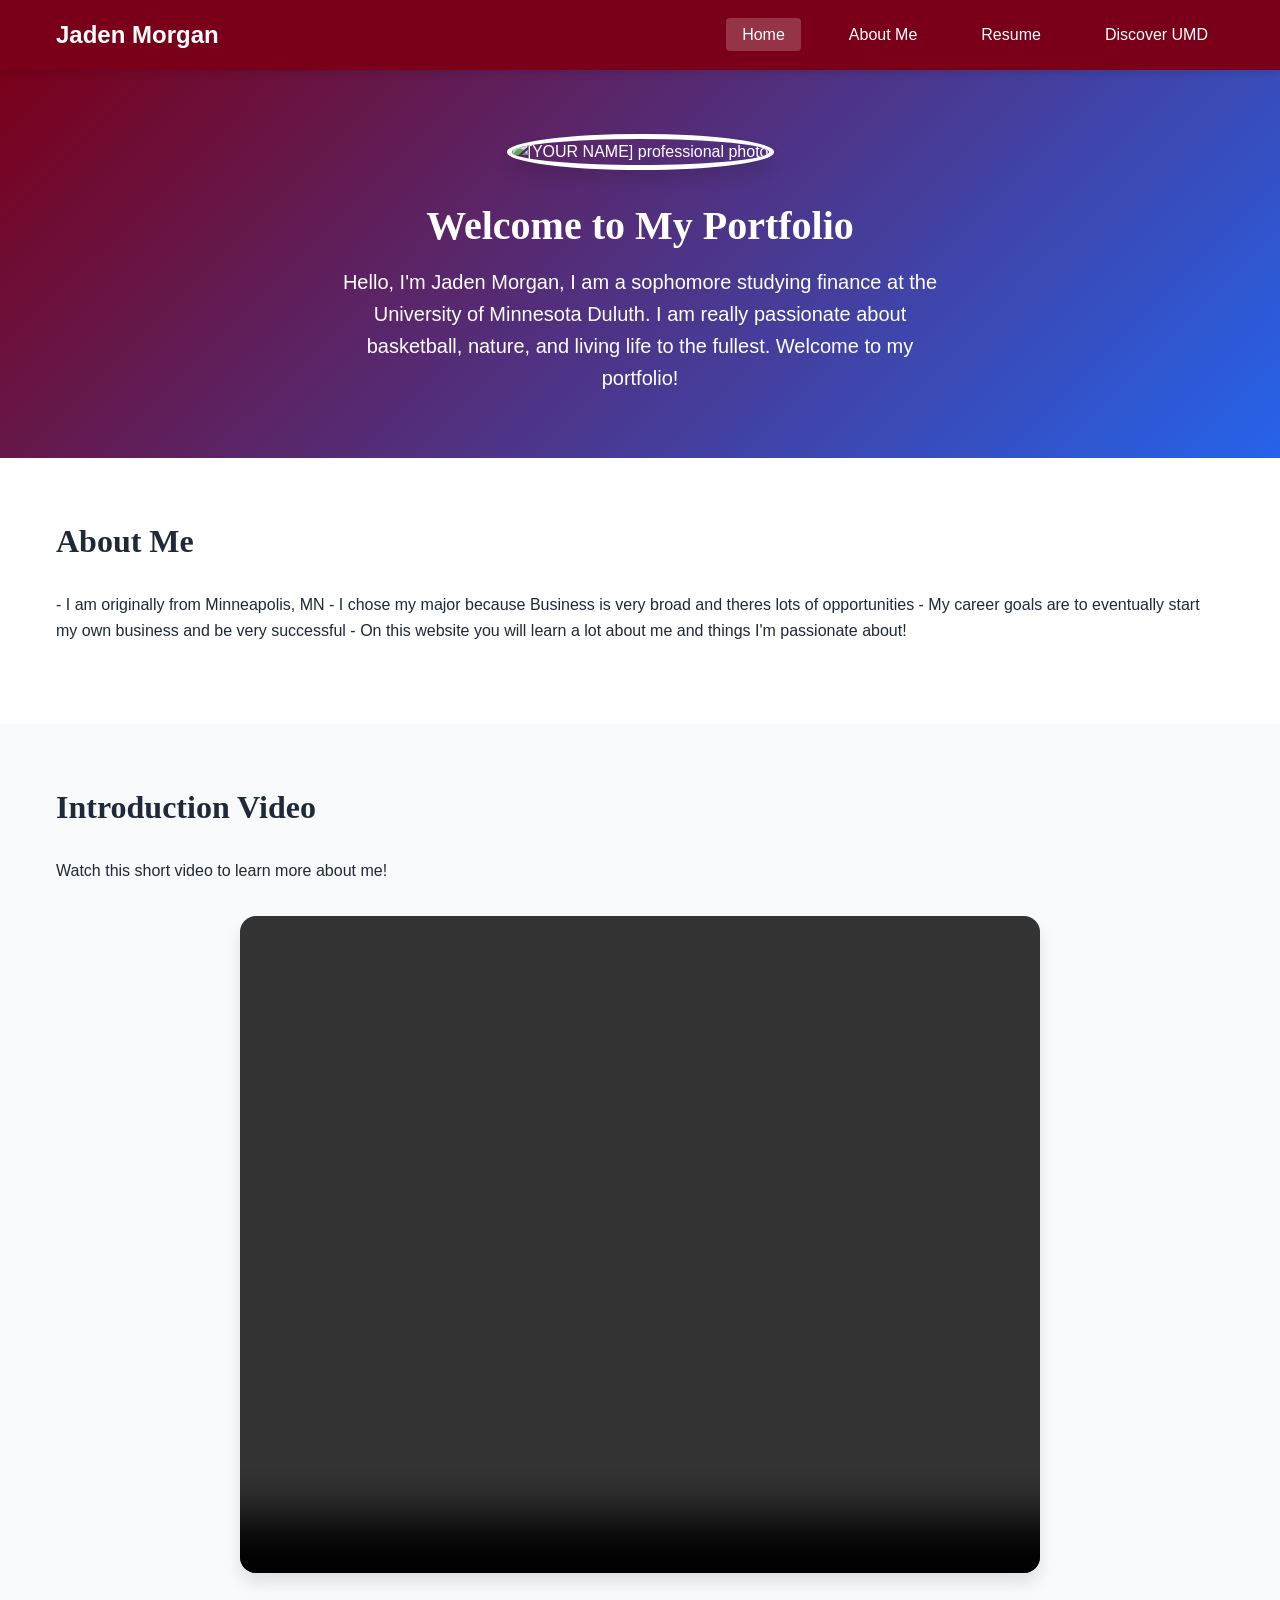
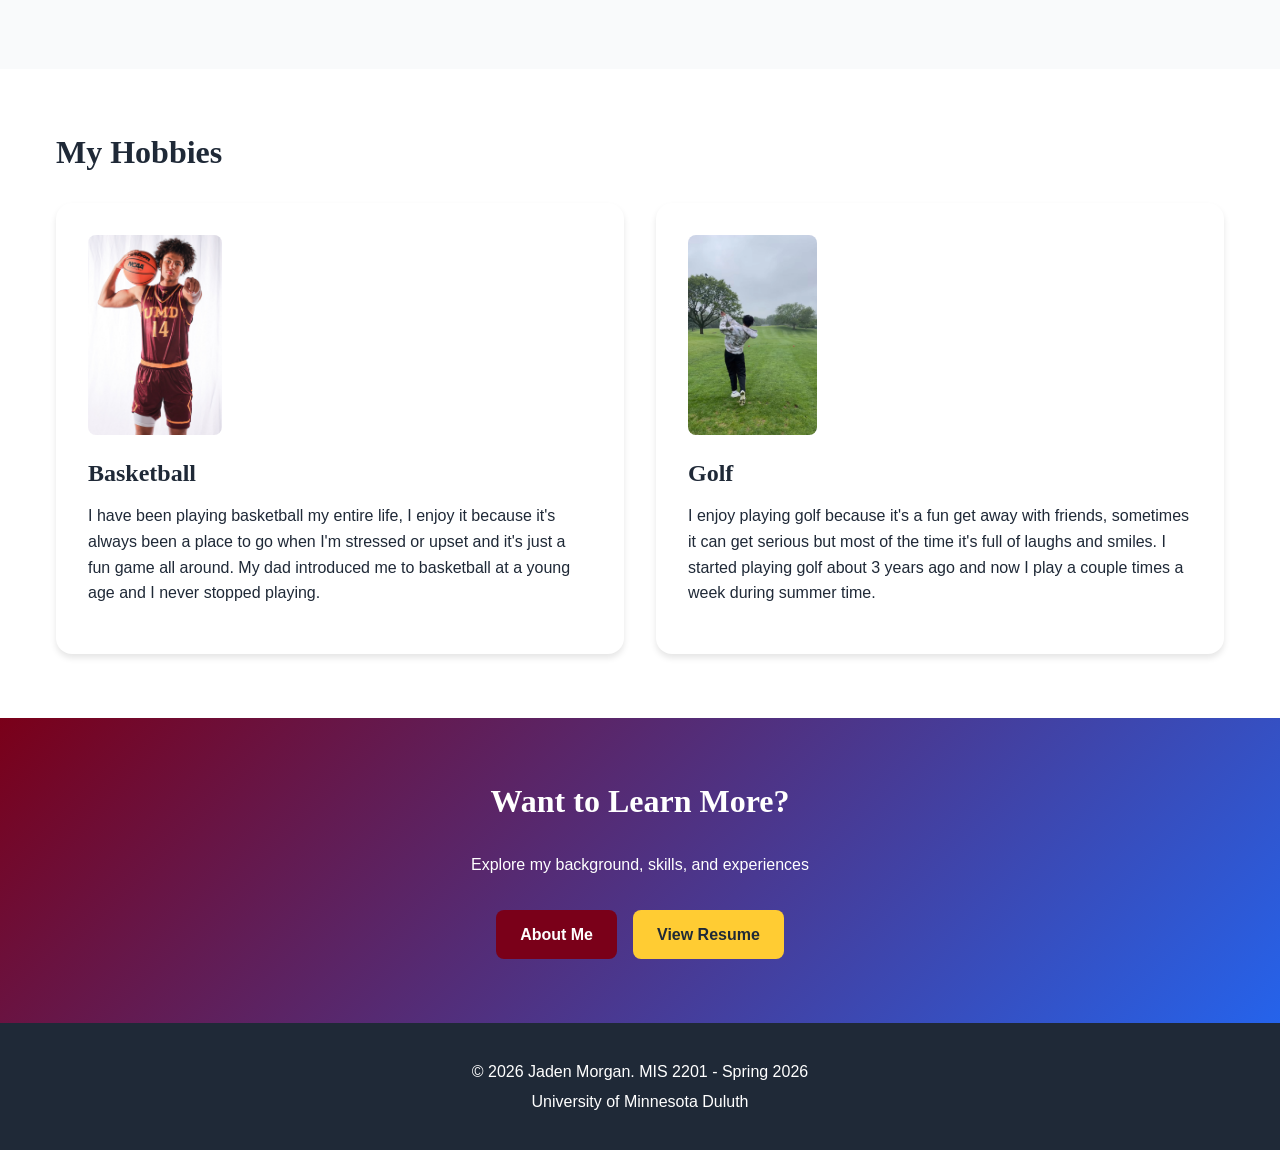
==== index.html @ 946b6adf "Add files via upload" ====
<!DOCTYPE html>
<!-- ==================================================================================
     MIS 2201 PHASE 1: PERSONAL WEBSITE - HOME PAGE
     ==================================================================================
     
     FILE: index.html (HOME PAGE)
     DUE: March 20, 2026, 11:00 AM
     POINTS: 6 pts (out of 22 pts for Required Pages Content)
     
     REQUIREMENTS FOR THIS PAGE:
     ✓ Professional headshot/picture of yourself
     ✓ Two hobby summaries with pictures  
     ✓ Short welcome video (introduce yourself)
     ✓ Professional introduction paragraph
     
     INSTRUCTIONS:
     1. Read ALL comments in this file - they explain everything!
     2. Replace ALL placeholder text marked with [BRACKETS]
     3. Replace ALL placeholder images in the images/ folder with YOUR images
     4. Replace placeholder video with YOUR welcome video
     5. Test in browser before submitting
     
     ================================================================================== -->

<html lang="en">
<!-- ==================================================================================
     HEAD SECTION
     ================================================================================== 
     The HEAD contains metadata about your page - info for browsers, not visible to users.
     ================================================================================== -->

<head>
    <!-- =============================================================================
         CHARACTER ENCODING & VIEWPORT
         Required for proper text display and mobile responsiveness
         ============================================================================= -->
    <meta charset="UTF-8">
    <meta name="viewport" content="width=device-width, initial-scale=1.0">

    <!-- =============================================================================
         SEO (Search Engine Optimization) META TAGS
         These help search engines understand your page
         ============================================================================= -->
    <meta name="description" content="[YOUR NAME]'s professional portfolio website - MIS 2201 student at UMD">
    <meta name="keywords" content="portfolio, web development, UMD, [your major], [your interests]">
    <meta name="author" content="[YOUR FULL NAME]">

    <!-- =============================================================================
         PAGE TITLE
         This appears in browser tabs and search results
         
         ACTION REQUIRED: Replace [YOUR NAME] with your actual name
         ============================================================================= -->
    <title>Jaden Morgan - Home | Personal Portfolio</title>

    <!-- =============================================================================
         LINK TO CSS STYLESHEET
         External CSS keeps styling separate from HTML (best practice)
         ============================================================================= -->
    <link rel="stylesheet" href="css/style.css">
</head>

<!-- ==================================================================================
     BODY SECTION
     ================================================================================== 
     Everything visible on your webpage goes in the BODY
     ================================================================================== -->

<body>

    <!-- =============================================================================
         NAVIGATION BAR (6 pts worth of usability)
         =============================================================================
         The nav appears on EVERY page - must link to all 4 pages:
         - index.html (Home - this page)
         - about.html (About Me)
         - resume.html (Resume)
         - discover-umd.html (Discover UMD)
         
         The navigation has:
         - Desktop view: Horizontal menu
         - Mobile view: Hamburger menu (JavaScript in script.js handles this)
         ============================================================================= -->
    <nav class="navbar">
        <div class="container">
            <!-- Logo/Your Name (links to home) -->
            <div class="logo">
                <a href="index.html">
                    <!-- ACTION REQUIRED: Replace [YOUR NAME] with your actual name -->
                    Jaden Morgan
                </a>
            </div>

            <!-- Navigation Links -->
            <ul class="nav-menu">
                <li><a href="index.html" class="active">Home</a></li>
                <li><a href="about.html">About Me</a></li>
                <li><a href="resume.html">Resume</a></li>
                <li><a href="discover-umd.html">Discover UMD</a></li>
                <!-- OPTIONAL: If you do the extra credit game page, add link here -->
                <!-- <li><a href="game.html">Game</a></li> -->
            </ul>

            <!-- Hamburger Menu Icon (for mobile - handled by JavaScript) -->
            <div class="hamburger">
                <span></span>
                <span></span>
                <span></span>
            </div>
        </div>
    </nav>

    <!-- =============================================================================
         HERO SECTION WITH HEADSHOT
         =============================================================================
         REQUIRED (Part of 6 pts for Home Page):
         - Professional headshot/picture of yourself
         - Welcoming headline
         - Brief introduction
         
         FILE FORMAT NOTES:
         - Best formats: .jpg (photos), .png (if you want transparency)
         - Recommended size: 400x400px to 800x800px
         - Keep file size under 1MB (compress if needed)
         - Name your file clearly: "your-name-headshot.jpg"
         
         TO REPLACE THE PLACEHOLDER IMAGE:
         1. Take or select a professional photo of yourself
         2. Save it in the images/ folder  (e.g., "john-smith-headshot.jpg")
         3. Update the src below to match your filename
         4. Update the alt text with your actual name
         ============================================================================= -->
    <header class="hero">
        <div class="container">
            <div class="hero-content">
                <!-- HEADSHOT IMAGE - ACTION REQUIRED -->
                <img src="Images/Headshot.jpg" alt="[YOUR NAME] professional photo" class="headshot">
                <!-- 
                    ^^^ REPLACE THIS ^^^
                    1. Change src="images/placeholder-headshot.png" to your image filename
                    2. Change alt="[YOUR NAME]..." to your actual name (important for accessibility)
                 -->

                <!-- WELCOME HEADING - ACTION REQUIRED -->
                <h1>Welcome to My Portfolio</h1>
                <!-- ^^^ CUSTOMIZE THIS - Make it your own! Examples:
                     "Hi, I'm [Your Name]"
                     "Welcome to [Your Name]'s Portfolio"
                     "Building the Future, One Line of Code at a Time"
                 -->

                <!-- INTRODUCTION PARAGRAPH - ACTION REQUIRED -->
                <p class="intro">
                    Hello, I'm Jaden Morgan, I am a sophomore studying finance at the University of Minnesota Duluth. I am really passionate about basketball, nature, and living life to the fullest. Welcome to my portfolio!

                    <!-- EXAMPLE (DELETE THIS and write your own):
                         Hi, I'm Sarah Johnson, a junior majoring in Management Information Systems at the University 
                         of Minnesota Duluth. I'm passionate about using technology to solve business problems and 
                         create innovative solutions. Welcome to my portfolio!
                     -->
                </p>
            </div>
        </div>
    </header>

    <!-- =============================================================================
         INTRODUCTION SECTION
         =============================================================================
         More detailed introduction - expands on your hero section
         Tell visitors more about yourself, your goals, and what they'll find on your site
         ============================================================================= -->
    <section class="introduction">
        <div class="container">
            <h2>About Me</h2>
            <!-- ACTION REQUIRED: Write 3-5 sentences expanding on your introduction -->
            <p>
                - I am originally from Minneapolis, MN
                - I chose my major because Business is very broad and theres lots of opportunities
                - My career goals are to eventually start my own business and be very successful
                - On this website you will learn a lot about me and things I'm passionate about!
            </p>
        </div>
    </section>

    <!-- =============================================================================
         WELCOME VIDEO SECTION
         =============================================================================
         REQUIRED (Part of 6 pts for Home Page):
         - Short welcome video where you introduce yourself
         - Recommended: 30-60 seconds long
         - Show your personality! Smile, be confident
         
         ============================================================================= 
         
         VIDEO EMBEDDING: YOU HAVE 3 OPTIONS
         Choose the option that works best for you:
         
         OPTION 1: YouTube (RECOMMENDED - EASIEST)
         ==========================================
         1. Upload your video to YouTube
         2. Click "Share" → "Embed"
         3. Copy the iframe code
         4. Replace the iframe below
         
         PROS: Easy, reliable, handles all devices automatically, free hosting
         CONS: Requires YouTube account, video is public
         
         FILE FORMATS for upload: YouTube accepts MP4, MOV, AVI, WMV
         
         
         OPTION 2: Vimeo (GREAT ALTERNATIVE)
         ====================================
         1. Upload to Vimeo (vimeo.com)
         2. Get embed code
         3. Replace iframe below
         
         PROS: Professional looking, good for portfolios, no ads
         CONS: Free tier has weekly upload limits
         
         
         OPTION 3: Self-Hosted HTML5 Video (ADVANCED)
         =============================================
         Host the video file yourself (on GitHub Pages, Netlify, etc.)
         
         PROS: Full control, no external platform needed
         CONS: Larger files slow down your site, browser compatibility issues
         
         FILE FORMATS: Use BOTH MP4 and WebM for maximum compatibility
         - MP4: Works in Chrome, Safari, Edge, Firefox
         - WebM: Smaller file size, works in modern browsers
         
         Recommended specs:
         - Resolution: 1920x1080 (1080p) or 1280x720 (720p)
         - Length: 30-60 seconds (keep under 2 minutes)
         - File size: Under 50MB (compress if needed)
         - Codec: H.264 for MP4
         
         COMPRESSION TOOLS:
         - HandBrake (free): handbrake.fr
         - Online: cloudconvert.com, freeconvert.com
         
         ============================================================================= -->
    <section class="welcome-video">
        <div class="container">
            <h2>Introduction Video</h2>
            <p>Watch this short video to learn more about me!</p>

            <div class="video-container">

                <!-- =====================================================================
                     SAMPLE VIDEO (Replace with YOUR video!)
                     =====================================================================
                     A sample video is included so you can see how it looks.
                     You MUST replace this with YOUR OWN welcome video before submitting.
                     
                     You have 3 options for your own video:
                     
                     OPTION 1: YOUTUBE (RECOMMENDED - EASIEST)
                     - Upload your video to YouTube
                     - Click "Share" > "Embed" > Copy the iframe code
                     - Replace the <video> tag below with your YouTube iframe
                     - Example:
                       <iframe width="560" height="315" 
                               src="https://www.youtube.com/embed/YOUR_VIDEO_ID" 
                               title="Welcome Video" frameborder="0"
                               allow="accelerometer; autoplay; clipboard-write; encrypted-media; gyroscope; picture-in-picture"
                               allowfullscreen>
                       </iframe>
                     
                     OPTION 2: VIMEO
                     - Upload to vimeo.com, get embed code
                     - Replace the <video> tag below with Vimeo iframe
                     
                     OPTION 3: SELF-HOSTED (current setup)
                     - Replace videos/sample-welcome.mp4 with YOUR video file
                     - Provide BOTH MP4 and WebM for best browser compatibility
                     ===================================================================== -->
                <video controls>
                    <source src="videos/sample-welcome.mp4" type="video/mp4">
                    Your browser does not support the video tag.
                    <a href="videos/sample-welcome.mp4">Download the video instead.</a>
                </video>
                <!-- ^^^ REPLACE THIS with YOUR welcome video (YouTube, Vimeo, or your own file) -->
            </div>
        </div>
    </section>

    <!-- =============================================================================
         HOBBIES SECTION
         =============================================================================
         REQUIRED (Part of 6 pts for Home Page):
         - TWO hobby summaries with pictures
         - Each hobby needs: name, image, brief description
         
         Later, on your ABOUT page, you'll expand these with detailed stories
         Here, just give a preview/summary
         
         IMAGE REQUIREMENTS:
         - 2 hobbies = 2 images minimum
         - FILE FORMATS: .jpg (best for photos), .png (if transparency needed)
         - SIZE: Around 800x600px or larger (will be resized by CSS)
         - KEEP FILE SIZE: Under 500KB each (compress if needed)
         
         FILE NAMING: Be descriptive!
         - Good: "sarah-photography-hobby.jpg", "john-hiking-mountains.jpg"
         - Bad: "IMG_1234.jpg", "photo.jpg"
         
         TO REPLACE PLACEHOLDERS:
         1. Choose 2 of YOUR hobbies/interests
         2. Find or take photos representing each hobby
         3. Save them in images/ folder
         4. Update src attributes below
         5. Write YOUR hobby names and descriptions
         ============================================================================= -->
    <section class="hobbies">
        <div class="container">
            <h2>My Hobbies</h2>
            <div class="hobby-grid">

                <!-- =================================================================
                     HOBBY #1 - ACTION REQUIRED: Replace with YOUR first hobby
                     ================================================================= -->
                <div class="hobby-card">
                    <!-- HOBBY IMAGE -->
                    <img src="images/BBall-1.jpg"
                        alt="[Playing Basketball]" style="max-width: max-content;">
                    <!-- ^^^ REPLACE:
                         1. src= with your hobby image filename
                         2. alt= with description of what the image shows
                     -->

                    <!-- HOBBY NAME -->
                    <h3>Basketball</h3>
                    <!-- ^^^ REPLACE with your hobby name. Examples:
                         "Photography", "Hiking", "Coding", "Cooking", "Gaming", etc.
                     -->

                    <!-- HOBBY SUMMARY (2-3 sentences) -->
                    <p>
                        I have been playing basketball my entire life, I enjoy it because it's always been a place to go when I'm stressed or upset and it's just a fun game all around. My dad introduced me to basketball at a young age and I never stopped playing.

                        <!-- EXAMPLE (DELETE and write your own):
                             I've been passionate about photography for over 3 years, 
                             specializing in landscape and nature photography. I love 
                             capturing the beauty of Minnesota's wilderness areas.
                         -->
                    </p>
                </div>

                <!-- =================================================================
                     HOBBY #2 - ACTION REQUIRED: Replace with YOUR second hobby
                     ================================================================= -->
                <div class="hobby-card">
                    <img src="images/Golf-1.jpg" alt="[Playing Golf]" style="max-width:max-content" >

                    <h3>Golf</h3>

                    <p>
                        I enjoy playing golf because it's a fun get away with friends, sometimes it can get serious but most of the time it's full of laughs and smiles. I started playing golf about 3 years ago and now I play a couple times a week during summer time.
                    </p>
                </div>

            </div>
        </div>
    </section>

    <!-- =============================================================================
         CALL TO ACTION (CTA) SECTION
         =============================================================================
         Encourage visitors to explore more of your site
         This creates a good user experience and improves navigation
         ============================================================================= -->
    <section class="cta">
        <div class="container">
            <h2>Want to Learn More?</h2>
            <p>Explore my background, skills, and experiences</p>
            <div class="cta-buttons">
                <a href="about.html" class="btn btn-primary">About Me</a>
                <a href="resume.html" class="btn btn-secondary">View Resume</a>
            </div>
            <!-- OPTIONAL: Customize these buttons or add more -->
        </div>
    </section>

    <!-- =============================================================================
         FOOTER
         =============================================================================
         Appears on every page - contains copyright and attribution
         ============================================================================= -->
    <footer>
        <div class="container">
            <!-- ACTION REQUIRED: Replace [YOUR NAME] -->
            <p>&copy; 2026 Jaden Morgan. MIS 2201 - Spring 2026</p>
            <p>University of Minnesota Duluth</p>
            <!-- OPTIONAL: Add social media links, contact email, etc. -->
        </div>
    </footer>

    <!-- =============================================================================
         JAVASCRIPT
         =============================================================================
         Links to external JavaScript file for interactivity
         - Handles mobile menu toggle
         - Adds smooth scrolling
         - Creates fade-in animations
         ============================================================================= -->
    <script src="js/script.js"></script>
    <!-- The JavaScript is in an external file (js/script.js) - best practice! -->

</body>

</html>

<!-- ==================================================================================
     SUBMISSION CHECKLIST FOR index.html (Home Page)
     ==================================================================================
     
     Before submitting, verify YOU HAVE:
     ✓ Replaced [YOUR NAME] everywhere it appears
     ✓ Written a professional introduction paragraph
     ✓ Replaced headshot image with YOUR photo
     ✓ Added YOUR welcome video (YouTube, Vimeo, or self-hosted)
     ✓ Described YOUR two hobbies with images
     ✓ Replaced ALL placeholder images with YOUR images
     ✓ Updated all alt text for images
     ✓ Tested page in browser (looks good on desktop AND mobile)
     ✓ All links in navigation work
     ✓ Video plays correctly
     ✓ No "localhost" references (when you deploy)
     
     TESTING:
     1. Open index.html in your browser
     2. Click all navigation links (should work)
     3. Check that all images load
     4. Play the video
     5. Test on your phone (responsive design)
     
     GRADING: This page is worth 6 points out of 22 total for Required Pages
     
     ================================================================================== -->
---- css/style.css ----
/* ==================================================================================
   MIS 2201 PHASE 1: PERSONAL WEBSITE STYLESHEET
   ==================================================================================
   
   FILE: style.css
   PURPOSE: Main stylesheet for your personal portfolio website
   
   WHAT THIS FILE DOES:
   - Controls all visual styling (colors, fonts, layouts, spacing)
   - Makes your website responsive (looks good on phones, tablets, desktops)
   - Creates animations and interactive effects
   - Ensures consistent design across all pages
   
   ================================================================================== 
   
   CSS BASICS FOR STUDENTS
   ==================================================================================
   
   CSS (Cascading Style Sheets) controls how your HTML looks. It uses "selectors"
   to target HTML elements and apply styles to them.
   
   ANATOMY OF A CSS RULE:
   ```
   selector {
       property: value;
       another-property: another-value;
   }
   ```
   
   EXAMPLE:
   ```
   h1 {
       color: red;
       font-size: 24px;
   }
   ```
   This makes all <h1> headings red and 24 pixels tall.
   
   ================================================================================== 
   
   CUSTOMIZING THIS STYLESHEET
   ==================================================================================
   
   YOU DON'T NEED TO MODIFY THIS FILE TO COMPLETE THE PROJECT!
   
   However, if you want to customize your website's appearance, here are the
   easiest ways to do it:
   
   1. CHANGE COLORS (See CSS Variables section below)
      - Scroll down to :root { } section
      - Change the color values
      - Example: Change --primary-color from #7a0019 to #ff0000 for red
   
   2. CHANGE FONTS
      - Find the --font-primary and --font-heading variables
      - Replace with different font families
      - Example: --font-primary: 'Arial', sans-serif;
   
   3. ADJUST SPACING
      - Modify the --spacing variables to make things closer or further apart
   
   4. CHANGE BORDER RADIUS
      - Adjust --radius variables to make corners more or less rounded
   
   Make changes carefully and test in your browser after each change!
   
   ================================================================================== 
   
   CSS VARIABLES (Custom Properties)
   ==================================================================================
   
   CSS Variables let you define values once and reuse them throughout the file.
   This makes it easy to change colors, fonts, or spacing in one place.
   
   HOW TO USE:
   - Define: --variable-name: value; (in :root)
   - Use: var(--variable-name) anywhere in the file
   
   EXAMPLE:
   ```
   :root {
       --my-color: blue;
   }
   
   h1 {
       color: var(--my-color);  (h1 will be blue)
   }
   ```
   
   TIP: Change the values below to customize your entire website's look!

==================================================================================*/

/* ===== CSS VARIABLES ===== */
:root {
    /* Colors - Customize these! */
    --primary-color: #7a0019;
    /* UMD Maroon */
    --secondary-color: #ffcc33;
    /* UMD Gold */
    --accent-color: #2563eb;
    /* Blue accent */
    --text-primary: #1f2937;
    /* Dark gray */
    --text-secondary: #6b7280;
    /* Medium gray */
    --background: #ffffff;
    /* White */
    --background-light: #f9fafb;
    /* Light gray */
    --border-color: #e5e7eb;
    /* Border gray */

    /* Fonts */
    --font-primary: 'Segoe UI', Tahoma, Geneva, Verdana, sans-serif;
    --font-heading: 'Georgia', serif;

    /* Spacing */
    --spacing-xs: 0.5rem;
    --spacing-sm: 1rem;
    --spacing-md: 2rem;
    --spacing-lg: 3rem;
    --spacing-xl: 4rem;

    /* Border Radius */
    --radius-sm: 0.25rem;
    --radius-md: 0.5rem;
    --radius-lg: 1rem;

    /* Shadows */
    --shadow-sm: 0 1px 2px rgba(0, 0, 0, 0.05);
    --shadow-md: 0 4px 6px rgba(0, 0, 0, 0.1);
    --shadow-lg: 0 10px 15px rgba(0, 0, 0, 0.1);
}

/* ===== RESET & BASE STYLES ===== */
* {
    margin: 0;
    padding: 0;
    box-sizing: border-box;
}

html {
    scroll-behavior: smooth;
}

body {
    font-family: var(--font-primary);
    color: var(--text-primary);
    line-height: 1.6;
    background-color: var(--background);
}

.container {
    max-width: 1200px;
    margin: 0 auto;
    padding: 0 var(--spacing-sm);
}

/* ===== TYPOGRAPHY ===== */
h1,
h2,
h3,
h4,
h5,
h6 {
    font-family: var(--font-heading);
    line-height: 1.2;
    margin-bottom: var(--spacing-sm);
    color: var(--text-primary);
}

h1 {
    font-size: 2.5rem;
}

h2 {
    font-size: 2rem;
    margin-bottom: var(--spacing-md);
}

h3 {
    font-size: 1.5rem;
}

p {
    margin-bottom: var(--spacing-sm);
}

a {
    color: var(--accent-color);
    text-decoration: none;
    transition: color 0.3s ease;
}

a:hover {
    color: var(--primary-color);
    text-decoration: underline;
}

/* ===== NAVIGATION ===== */
.navbar {
    background-color: var(--primary-color);
    color: white;
    padding: var(--spacing-sm) 0;
    box-shadow: var(--shadow-md);
    position: sticky;
    top: 0;
    z-index: 1000;
}

.navbar .container {
    display: flex;
    justify-content: space-between;
    align-items: center;
}

.logo a {
    color: white;
    font-size: 1.5rem;
    font-weight: bold;
    text-decoration: none;
}

.nav-menu {
    display: flex;
    list-style: none;
    gap: var(--spacing-md);
}

.nav-menu a {
    color: white;
    padding: 0.5rem 1rem;
    border-radius: var(--radius-sm);
    transition: background-color 0.3s ease;
}

.nav-menu a:hover,
.nav-menu a.active {
    background-color: rgba(255, 255, 255, 0.2);
    text-decoration: none;
}

/* Hamburger Menu (Mobile) */
.hamburger {
    display: none;
    flex-direction: column;
    cursor: pointer;
    gap: 4px;
}

.hamburger span {
    width: 25px;
    height: 3px;
    background-color: white;
    transition: 0.3s;
}

/* ===== HERO SECTION ===== */
.hero {
    background: linear-gradient(135deg, var(--primary-color) 0%, var(--accent-color) 100%);
    color: white;
    padding: var(--spacing-xl) 0;
    text-align: center;
}

.hero-content {
    max-width: 800px;
    margin: 0 auto;
}

.headshot {
    width: 200px;
    height: 200px;
    border-radius: 50%;
    object-fit: cover;
    border: 5px solid white;
    box-shadow: var(--shadow-lg);
    margin-bottom: var(--spacing-md);
}

.hero h1 {
    color: white;
    margin-bottom: var(--spacing-sm);
}

.intro {
    font-size: 1.25rem;
    max-width: 600px;
    margin: 0 auto;
}

/* ===== SECTIONS ===== */
section {
    padding: var(--spacing-xl) 0;
}

section:nth-child(even) {
    background-color: var(--background-light);
}

.page-header {
    background-color: var(--primary-color);
    color: white;
    padding: var(--spacing-lg) 0;
    text-align: center;
}

.page-header h1 {
    color: white;
}

.page-header p {
    font-size: 1.25rem;
    opacity: 0.9;
}

/* ===== BUTTONS ===== */
.btn {
    display: inline-block;
    padding: 0.75rem 1.5rem;
    border-radius: var(--radius-md);
    font-weight: bold;
    text-decoration: none;
    transition: all 0.3s ease;
    cursor: pointer;
    border: none;
}

.btn-primary {
    background-color: var(--primary-color);
    color: white;
}

.btn-primary:hover {
    background-color: #5a0013;
    text-decoration: none;
    transform: translateY(-2px);
    box-shadow: var(--shadow-lg);
}

.btn-secondary {
    background-color: var(--secondary-color);
    color: var(--text-primary);
}

.btn-secondary:hover {
    background-color: #e6b800;
    text-decoration: none;
    transform: translateY(-2px);
}

.btn-download {
    background-color: var(--accent-color);
    color: white;
    margin-top: var(--spacing-sm);
}

.btn-download:hover {
    background-color: #1d4ed8;
    text-decoration: none;
}

/* ===== GRIDS ===== */
.hobby-grid,
.highlights-grid,
.reasons-grid,
.facts-grid,
.skills-grid {
    display: grid;
    grid-template-columns: repeat(auto-fit, minmax(250px, 1fr));
    gap: var(--spacing-md);
    margin-top: var(--spacing-md);
}

/* ===== CARDS ===== */
.hobby-card,
.reason-card,
.highlight-item,
.highlight-card,
.company-card {
    background: white;
    padding: var(--spacing-md);
    border-radius: var(--radius-lg);
    box-shadow: var(--shadow-md);
    transition: transform 0.3s ease, box-shadow 0.3s ease;
}

.hobby-card:hover,
.reason-card:hover,
.highlight-item:hover,
.highlight-card:hover {
    transform: translateY(-5px);
    box-shadow: var(--shadow-lg);
}

.hobby-card img {
    width: 100%;
    height: 200px;
    object-fit: cover;
    border-radius: var(--radius-md);
    margin-bottom: var(--spacing-sm);
}

.highlight-item img,
.highlight-card img {
    width: 100%;
    height: auto;
    border-radius: var(--radius-md);
    margin-bottom: var(--spacing-sm);
}

.reason-card .icon {
    font-size: 3rem;
    margin-bottom: var(--spacing-sm);
}

/* ===== VIDEO CONTAINERS ===== */
.video-container {
    position: relative;
    padding-bottom: 56.25%;
    /* 16:9 Aspect Ratio */
    height: 0;
    overflow: hidden;
    max-width: 800px;
    margin: var(--spacing-md) auto;
    border-radius: var(--radius-lg);
    box-shadow: var(--shadow-lg);
}

.video-container iframe,
.video-container video {
    position: absolute;
    top: 0;
    left: 0;
    width: 100%;
    height: 100%;
}

/* ===== RESUME SPECIFIC ===== */
.resume-section {
    margin-bottom: var(--spacing-lg);
}

.resume-item {
    margin-bottom: var(--spacing-md);
    padding-bottom: var(--spacing-md);
    border-bottom: 1px solid var(--border-color);
}

.resume-item:last-child {
    border-bottom: none;
}

.item-header {
    display: flex;
    justify-content: space-between;
    align-items: baseline;
    margin-bottom: var(--spacing-xs);
}

.item-header h3 {
    margin-bottom: 0;
}

.date {
    color: var(--text-secondary);
    font-style: italic;
}

.institution {
    color: var(--text-secondary);
    margin-bottom: var(--spacing-sm);
}

.resume-item ul {
    margin-left: var(--spacing-md);
}

.resume-item li {
    margin-bottom: var(--spacing-xs);
}

.skill-category {
    background: var(--background-light);
    padding: var(--spacing-md);
    border-radius: var(--radius-md);
}

/* ===== COMPANIES (About Page) ===== */
.company-card {
    margin-bottom: var(--spacing-md);
}

.company-header {
    display: flex;
    align-items: center;
    gap: var(--spacing-sm);
    margin-bottom: var(--spacing-md);
}

.company-logo {
    width: 80px;
    height: 80px;
    object-fit: contain;
}

.company-details h4 {
    margin-top: var(--spacing-md);
    color: var(--primary-color);
}

.company-details ul {
    margin-left: var(--spacing-md);
}

/* ===== HOBBY DETAILS (About Page) ===== */
.hobby-detail {
    margin-bottom: var(--spacing-lg);
    padding-bottom: var(--spacing-lg);
    border-bottom: 2px solid var(--border-color);
}

.hobby-detail:last-child {
    border-bottom: none;
}

.hobby-images {
    display: grid;
    grid-template-columns: repeat(auto-fit, minmax(250px, 1fr));
    gap: var(--spacing-sm);
    margin: var(--spacing-md) 0;
}

.hobby-images img {
    width: 100%;
    height: 250px;
    object-fit: cover;
    border-radius: var(--radius-md);
}

/* ===== UMD FACTS ===== */
.facts-grid {
    text-align: center;
}

.fact {
    padding: var(--spacing-md);
}

.fact-number {
    font-size: 2.5rem;
    font-weight: bold;
    color: var(--primary-color);
}

.fact-label {
    color: var(--text-secondary);
    font-size: 0.9rem;
}

/* ===== CTA SECTION ===== */
.cta {
    text-align: center;
    padding: var(--spacing-xl) 0;
    background: linear-gradient(135deg, var(--primary-color) 0%, var(--accent-color) 100%);
    color: white;
}

.cta h2,
.cta p {
    color: white;
}

.cta-buttons {
    display: flex;
    gap: var(--spacing-sm);
    justify-content: center;
    margin-top: var(--spacing-md);
}

/* ===== FOOTER ===== */
footer {
    background-color: var(--text-primary);
    color: white;
    text-align: center;
    padding: var(--spacing-md) 0;
}

footer p {
    margin: 0.25rem 0;
}

/* ===== RESPONSIVE DESIGN ===== */
@media (max-width: 768px) {

    /* Mobile navigation */
    .nav-menu {
        position: fixed;
        left: -100%;
        top: 60px;
        flex-direction: column;
        background-color: var(--primary-color);
        width: 100%;
        text-align: center;
        transition: 0.3s;
        box-shadow: var(--shadow-lg);
        padding: var(--spacing-md) 0;
    }

    .nav-menu.active {
        left: 0;
    }

    .hamburger {
        display: flex;
    }

    /* Typography adjustments */
    h1 {
        font-size: 2rem;
    }

    h2 {
        font-size: 1.75rem;
    }

    /* Grid adjustments */
    .hobby-grid,
    .highlights-grid,
    .reasons-grid {
        grid-template-columns: 1fr;
    }

    /* Header adjustments */
    .item-header {
        flex-direction: column;
        align-items: flex-start;
    }

    /* CTA buttons */
    .cta-buttons {
        flex-direction: column;
        align-items: center;
    }

    .btn {
        width: 80%;
    }
}

/* ===== UTILITY CLASSES ===== */
.text-center {
    text-align: center;
}

.mt-1 {
    margin-top: var(--spacing-sm);
}

.mt-2 {
    margin-top: var(--spacing-md);
}

.mt-3 {
    margin-top: var(--spacing-lg);
}

.mb-1 {
    margin-bottom: var(--spacing-sm);
}

.mb-2 {
    margin-bottom: var(--spacing-md);
}

.mb-3 {
    margin-bottom: var(--spacing-lg);
}

/* ===== ANIMATIONS ===== */
@keyframes fadeIn {
    from {
        opacity: 0;
        transform: translateY(20px);
    }

    to {
        opacity: 1;
        transform: translateY(0);
    }
}

.fade-in {
    animation: fadeIn 0.6s ease-out;
}
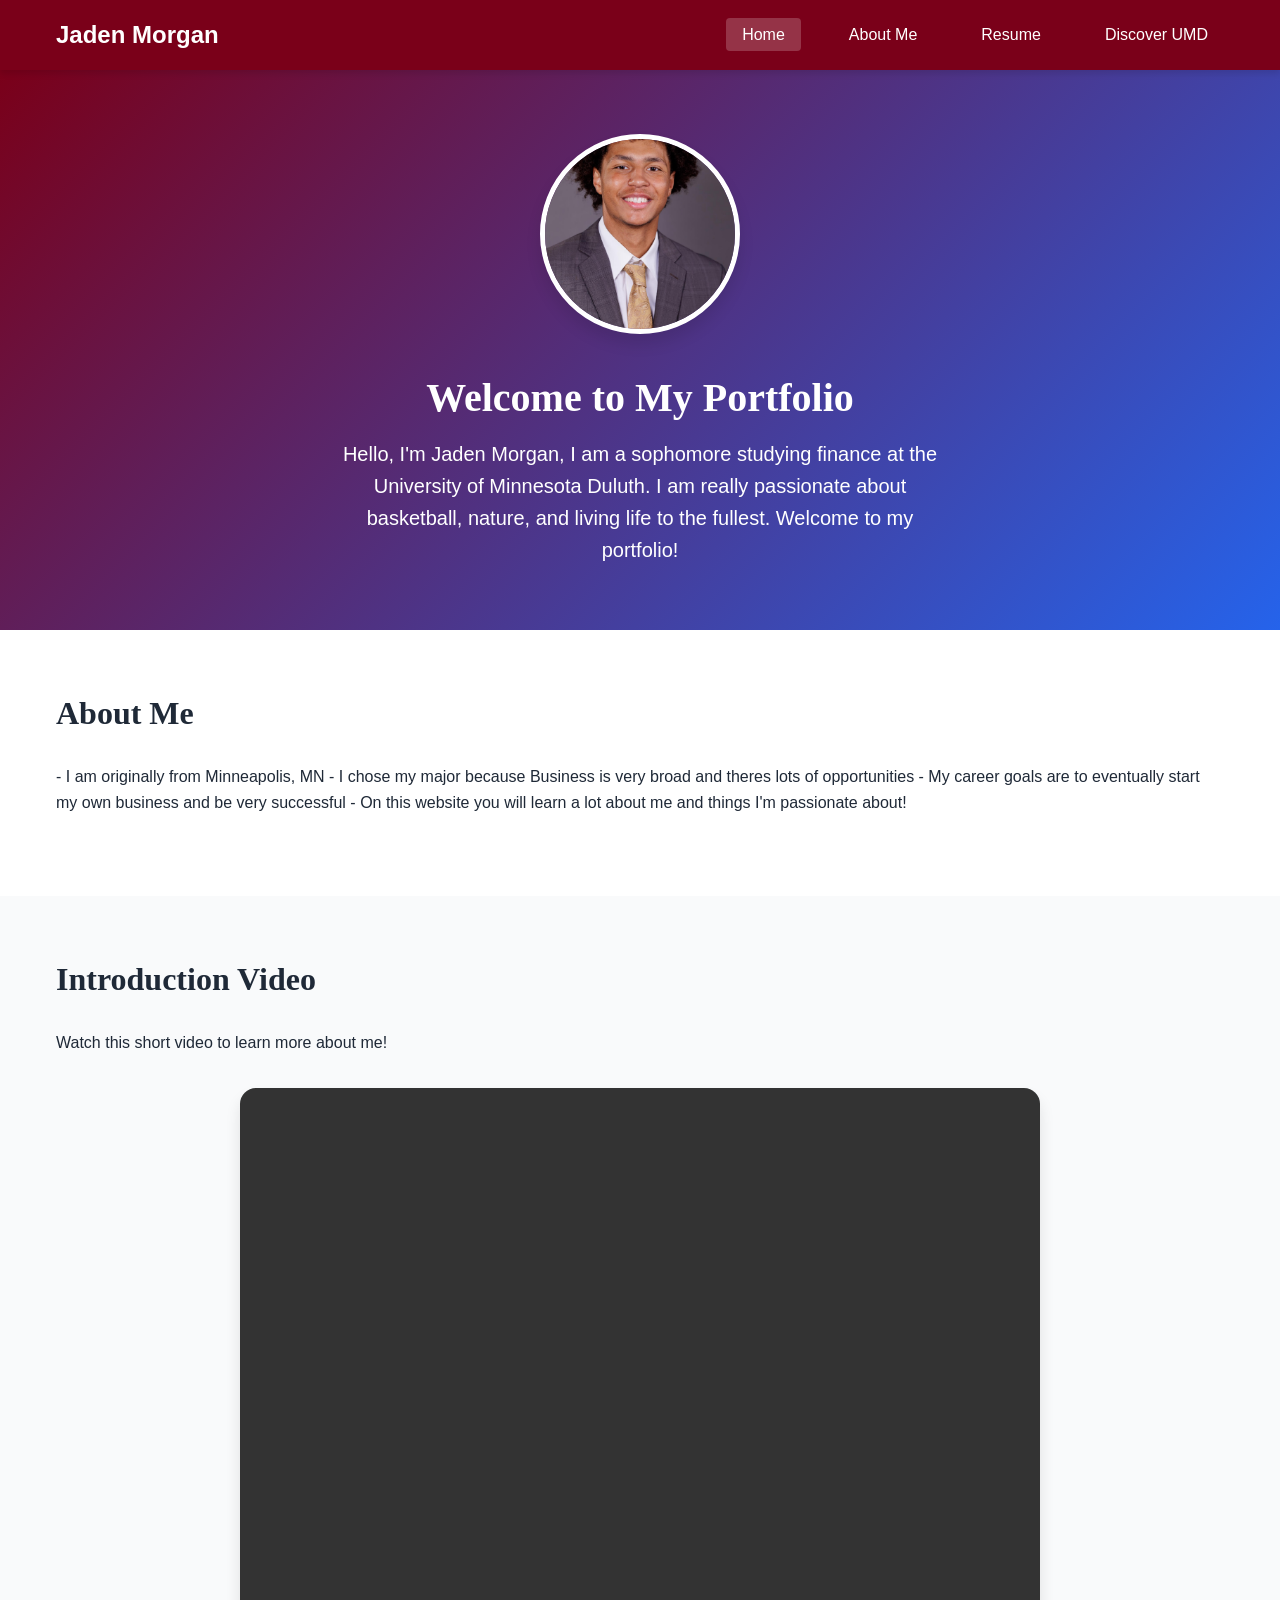
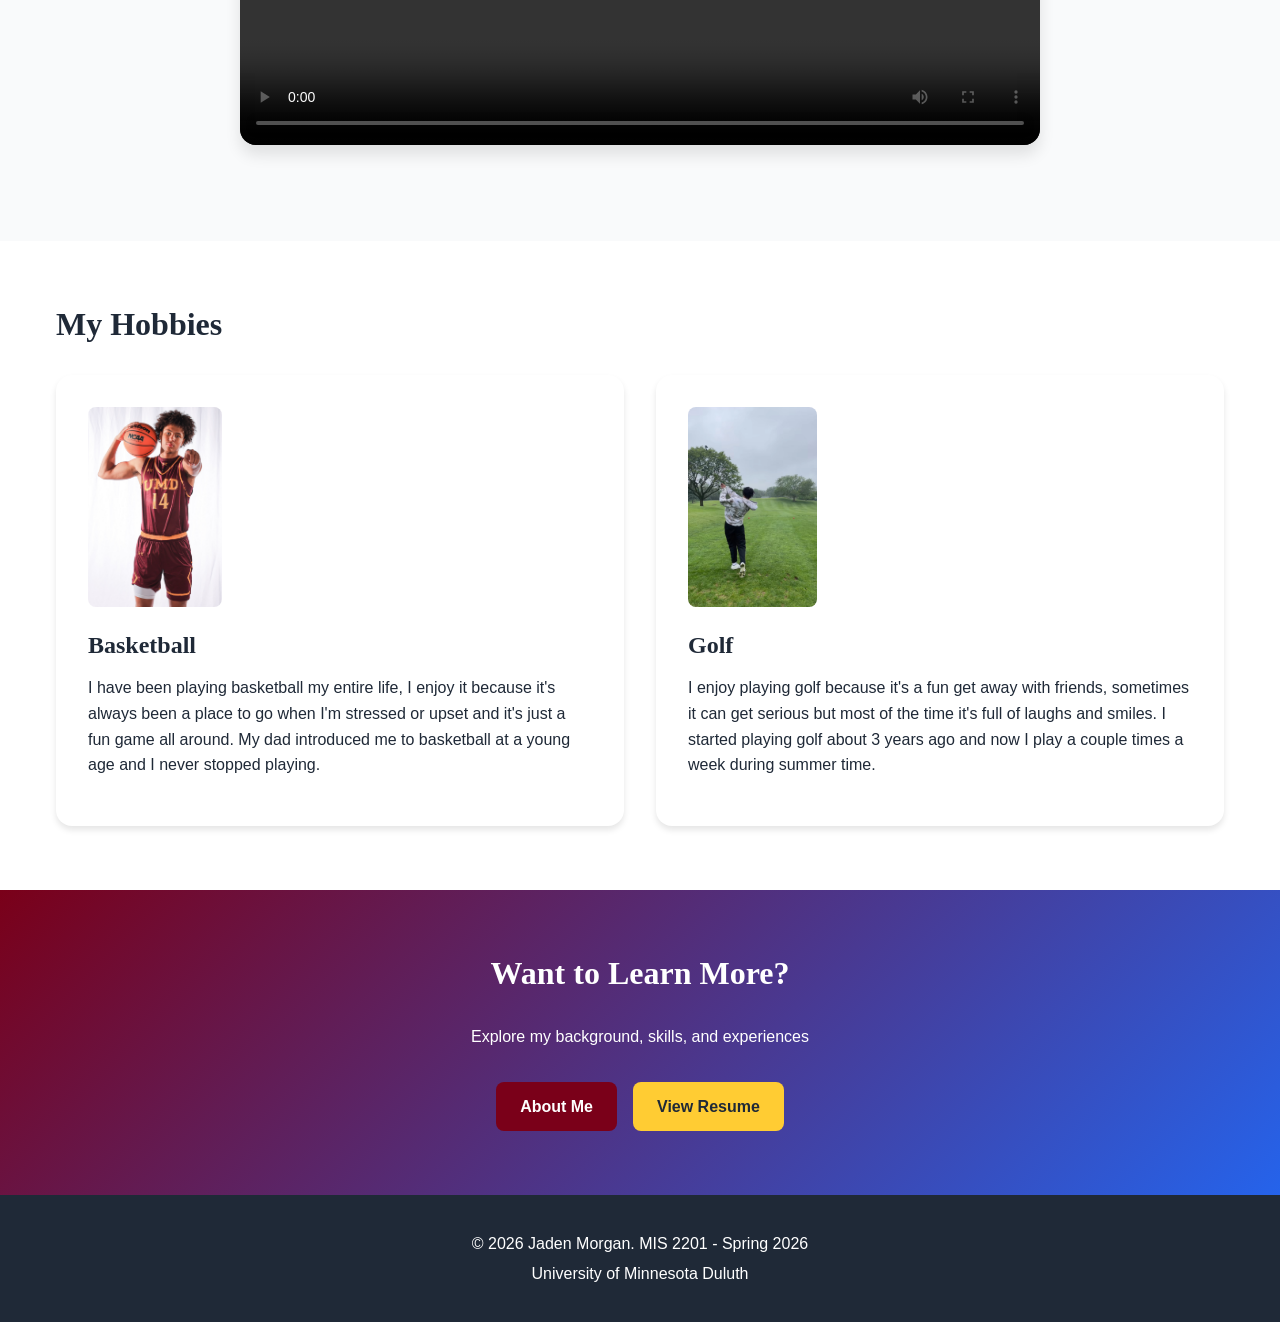
==== commit 89fdd74f: "Update index.html" ====
--- a/index.html
+++ b/index.html
@@ -134,7 +134,7 @@
         <div class="container">
             <div class="hero-content">
                 <!-- HEADSHOT IMAGE - ACTION REQUIRED -->
-                <img src="Images/Headshot.jpg" alt="[YOUR NAME] professional photo" class="headshot">
+                <img src="images\Headshot.jpg" alt="[YOUR NAME] professional photo" class="headshot">
                 <!-- 
                     ^^^ REPLACE THIS ^^^
                     1. Change src="images/placeholder-headshot.png" to your image filename
@@ -437,4 +437,4 @@
      
      GRADING: This page is worth 6 points out of 22 total for Required Pages
      
-     ================================================================================== -->+     ================================================================================== -->
